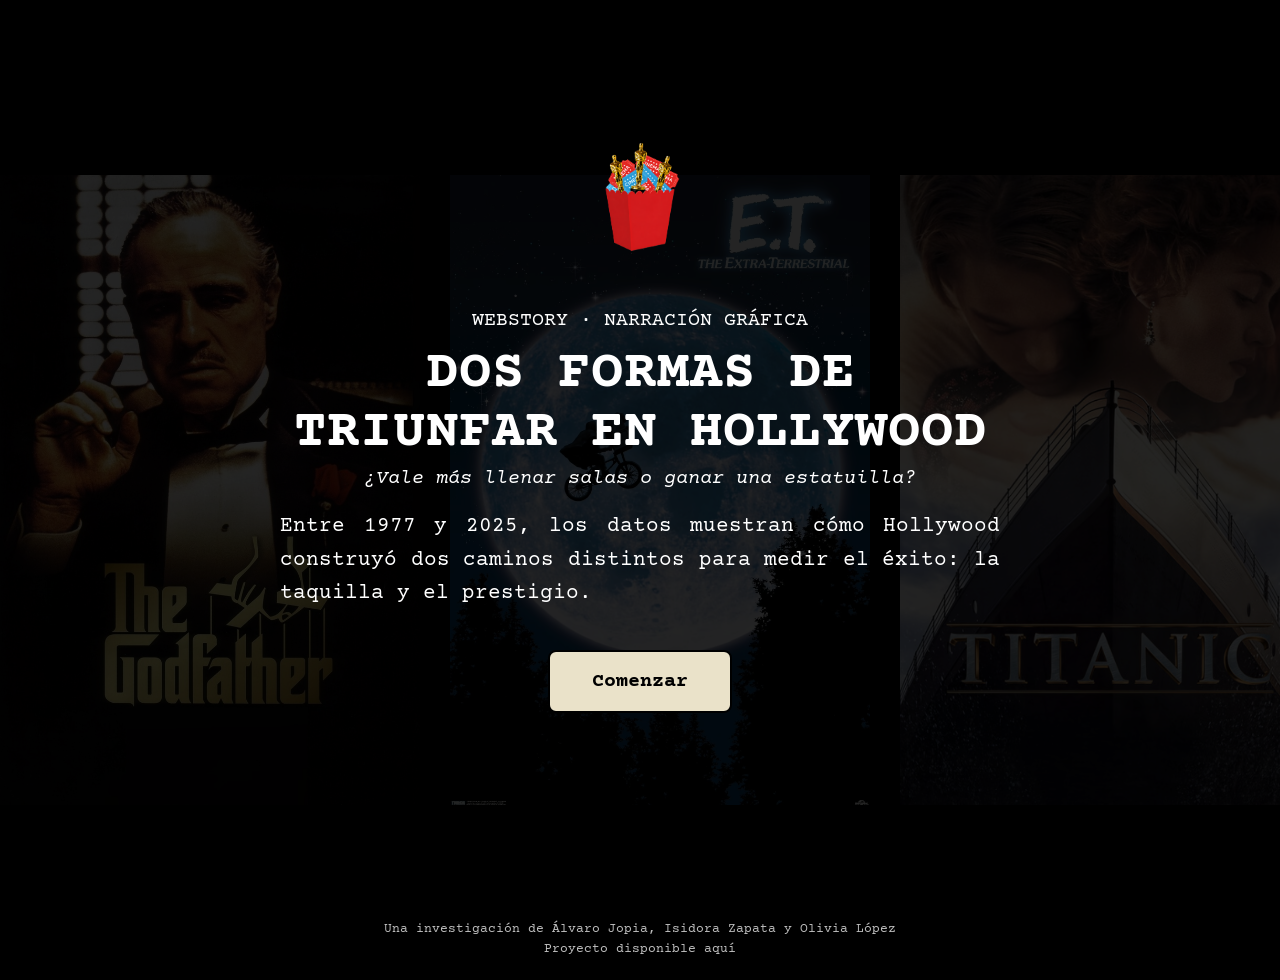
==== docs/index.html @ 3c66af48 "Pull Portada 1" ====
<!DOCTYPE html>
<html lang="es">

<head>
    <meta charset="UTF-8">
    <meta name="author" content="Álvaro Jopia, Isidora Zapata y Olivia López">
    <meta name="description" content="Webstory sobre las dos formas de triunfar en Hollywood: la taquilla y el prestigio.">
    <meta name="viewport" content="width=device-width, initial-scale=1.0">

    <title>Dos formas de triunfar en Hollywood</title>

    <link rel="preconnect" href="https://fonts.googleapis.com">
    <link rel="preconnect" href="https://fonts.gstatic.com" crossorigin>
    <link href="https://fonts.googleapis.com/css2?family=Courier+Prime:wght@400;700&display=swap" rel="stylesheet">

    <link rel="stylesheet" href="style.css">
</head>

<body>

    <header class="portada">

        <div class="fondo-posters">
        <div class="fila-posters">
            <img src="imagenes/poster1.png" alt="">
            <img src="imagenes/poster2.png" alt="">
            <img src="imagenes/poster3.png" alt="">
            <img src="imagenes/poster4.png" alt="">
            <img src="imagenes/poster5.png" alt="">

            <img src="imagenes/poster1.png" alt="">
            <img src="imagenes/poster2.png" alt="">
            <img src="imagenes/poster3.png" alt="">
            <img src="imagenes/poster4.png" alt="">
            <img src="imagenes/poster5.png" alt="">
        </div>
    </div>

    <div class="contenido-portada">

        <img src="imagenes/logo.png" alt="Logo de la webstory" class="logo">

        <p class="categoria">
        WEBSTORY · NARRACIÓN GRÁFICA
        </p>
    
        <h1>Dos formas de <br>
            triunfar en Hollywood</h1>

        <p class="eslogan">
        ¿Vale más llenar salas o ganar una estatuilla?
        </p>

        <p class="bajada">
        Entre 1977 y 2025, los datos muestran cómo Hollywood construyó dos caminos distintos para medir el éxito: la taquilla y el prestigio.
        </p>

        <a href="historia.html" class="ticket-boton">
        Comenzar
        </a>

    </div>

    <footer class="footer-portada">

    <p>
        Una investigación de Álvaro Jopia, Isidora Zapata y Olivia López
    </p>

     <p>
        <a href="https://github.com/Isizapata/Repo_Proyecto_Equipo-cine" target="_blank">
            Proyecto disponible aquí
        </a>
    </p>

    </footer>
    </header>

    <script src="script.js"></script>
</body>

</html>
---- docs/style.css ----
html {
    scroll-behavior: smooth;
}

body {
    margin: 0;
    font-family: "Courier Prime", monospace;
    background-color: #000000;
    color: #000000;
}

.portada {
    min-height: 100vh;
    padding: 40px;
    background-color: #000000;
    position: relative;
    overflow: hidden;

    display: flex;
    flex-direction: column;
    justify-content: center;
    align-items: center;
    text-align: center;
}

.fondo-posters {
    position: absolute;
    top: 0;
    left: 0;

    width: 100%;
    height: 100%;

    overflow: hidden;
    z-index: 1;
}

.fila-posters {
    display: flex;
    gap: 30px;

    width: max-content;
    height: 100%;

    align-items: center;

    animation: moverPosters 45s linear infinite;
}

.fila-posters img {
    height: 70vh;
    width: auto;

    opacity: 0.22;
    filter: brightness(0.65);
}

.contenido-portada {
    position: relative;
    z-index: 2;

    max-width: 900px;
    padding: 40px;

    color: #ffffff;
}

@keyframes moverPosters {
    from {
        transform: translateX(0);
    }

    to {
        transform: translateX(-50%);
    }
}

.logo {
    width: 100px;
    margin-bottom: 20px;
    margin-top: -1000px;

}

.categoria {
    max-width: 720px;
    text-align: center;
    font-size: 20px;
    line-height: 1.6;
    margin-bottom: 0px;
}
h1 {
    max-width: 900px;
    margin: 0;
    font-size: 54px;
    line-height: 1.1;
    letter-spacing: 1px;
    color: #ffffff;
    text-transform: uppercase;
    margin-bottom: 0px;
    margin-top: 8px;


}

.eslogan {
    font-size: 20px;
    font-style: italic;
    margin-top: 3px;
    margin-bottom: 18px;
}

.bajada {
    max-width: 720px;
    text-align: justify;
    font-size: 1.3rem;
    line-height: 1.6;
    margin-bottom: 35px;
}

.ticket-boton {
    display: inline-block;
    margin-top: 5px;
    padding: 18px 42px;
    background-color: #eae2c9;
    color: #000000;
    border: 2px solid #000000;
    text-decoration: none;
    font-weight: bold;
    font-size: 20px;
    border-radius: 8px;
}

.ticket-boton:hover {
    background-color: #C80000;
    color: #FFFFFF;
}

.seccion-intro {
    min-height: 100vh;
    padding: 80px 20%;
    background-color: #FFFFFF;
}

.seccion-intro h2 {
    font-size: 42px;
    color: #271596;
}

.seccion-intro p {
    font-size: 20px;
    line-height: 1.7;
}

.footer-portada {
    position: absolute;
    bottom: 20px;

    width: 100%;

    text-align: center;

    color: rgba(255,255,255,0.75);

    font-size: 13px;
    line-height: 1.4;

    z-index: 2;
}

.footer-portada p {
    margin: 2px 0;
}

.footer-portada a {
    color: rgba(255,255,255,0.75);
    text-decoration: none;
}

.footer-portada a:hover {
    color: #D4A709;
    text-decoration: underline;
}
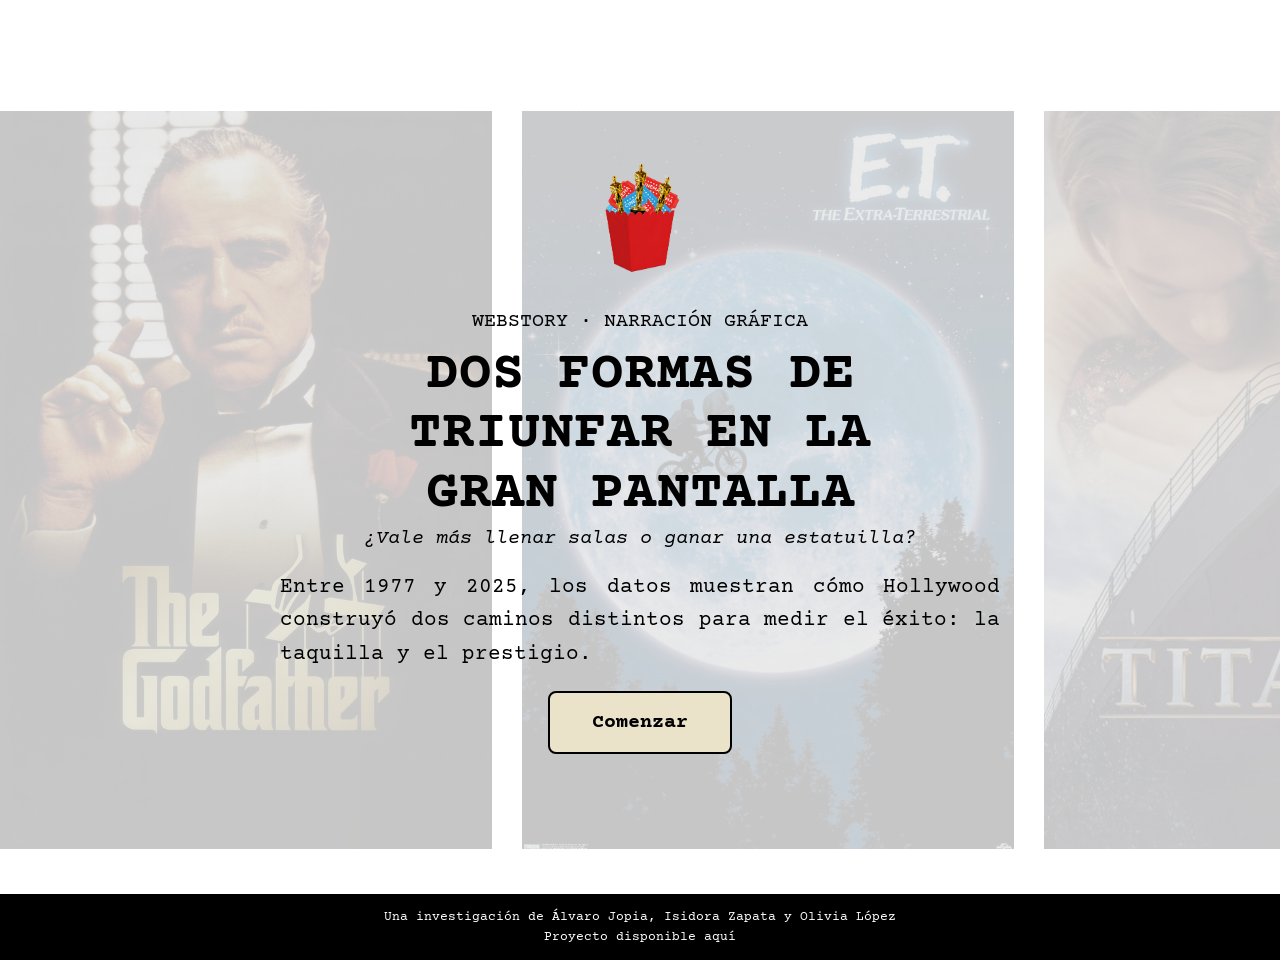
==== commit fcbf5c91: "COMMIT AVANCE JOPIA" ====
--- a/docs/index.html
+++ b/docs/index.html
@@ -4,10 +4,10 @@
 <head>
     <meta charset="UTF-8">
     <meta name="author" content="Álvaro Jopia, Isidora Zapata y Olivia López">
-    <meta name="description" content="Webstory sobre las dos formas de triunfar en Hollywood: la taquilla y el prestigio.">
+    <meta name="description" content="Webstory sobre las dos formas de triunfar en la gran pantalla: la taquilla y el prestigio.">
     <meta name="viewport" content="width=device-width, initial-scale=1.0">
 
-    <title>Dos formas de triunfar en Hollywood</title>
+    <title>Dos formas de triunfar en la gran pantalla</title>
 
     <link rel="preconnect" href="https://fonts.googleapis.com">
     <link rel="preconnect" href="https://fonts.gstatic.com" crossorigin>
@@ -17,7 +17,6 @@
 </head>
 
 <body>
-
     <header class="portada">
 
         <div class="fondo-posters">
@@ -45,7 +44,8 @@
         </p>
     
         <h1>Dos formas de <br>
-            triunfar en Hollywood</h1>
+            triunfar en la <br>
+            gran pantalla</h1>
 
         <p class="eslogan">
         ¿Vale más llenar salas o ganar una estatuilla?
--- a/docs/style.css
+++ b/docs/style.css
@@ -5,14 +5,14 @@
 body {
     margin: 0;
     font-family: "Courier Prime", monospace;
-    background-color: #000000;
+    background-color: #ffffff;
     color: #000000;
 }
 
 .portada {
     min-height: 100vh;
-    padding: 40px;
-    background-color: #000000;
+    padding: 30px;
+    background-color: #ffffff;
     position: relative;
     overflow: hidden;
 
@@ -48,7 +48,7 @@
 }
 
 .fila-posters img {
-    height: 70vh;
+    height: 82vh;
     width: auto;
 
     opacity: 0.22;
@@ -76,21 +76,37 @@
 }
 
 .logo {
-    width: 100px;
-    margin-bottom: 20px;
-    margin-top: -1000px;
-
+    max-width: 100px;
+    text-align: center;
+    font-size: 20px;
+    line-height: 1.6;
+    margin-bottom: 0px;
+    margin-top: -50px;
 }
-
 .categoria {
     max-width: 720px;
     text-align: center;
     font-size: 20px;
     line-height: 1.6;
     margin-bottom: 0px;
+    color: #000000
 }
+
 h1 {
     max-width: 900px;
+    margin: 0;
+    font-size: 54px;
+    line-height: 1.1;
+    letter-spacing: 1px;
+    color: #000000;
+    text-transform: uppercase;
+    margin-bottom: 0px;
+    margin-top: 8px;
+
+}
+
+h2 {
+  max-width: 900px;
     margin: 0;
     font-size: 54px;
     line-height: 1.1;
@@ -98,9 +114,7 @@
     color: #ffffff;
     text-transform: uppercase;
     margin-bottom: 0px;
-    margin-top: 8px;
-
-
+    margin-top: 8px;  
 }
 
 .eslogan {
@@ -108,6 +122,7 @@
     font-style: italic;
     margin-top: 3px;
     margin-bottom: 18px;
+    color: #000000
 }
 
 .bajada {
@@ -116,11 +131,12 @@
     font-size: 1.3rem;
     line-height: 1.6;
     margin-bottom: 35px;
+    color: #000000
 }
 
 .ticket-boton {
     display: inline-block;
-    margin-top: 5px;
+    margin-top: -15px;
     padding: 18px 42px;
     background-color: #eae2c9;
     color: #000000;
@@ -154,17 +170,15 @@
 
 .footer-portada {
     position: absolute;
-    bottom: 20px;
-
+    bottom: 0;
+    left: 0;
     width: 100%;
-
+    padding: 12px 0;
     text-align: center;
-
-    color: rgba(255,255,255,0.75);
-
+    background-color: #000000;
+    color: #ffffff;
     font-size: 13px;
     line-height: 1.4;
-
     z-index: 2;
 }
 
@@ -173,11 +187,11 @@
 }
 
 .footer-portada a {
-    color: rgba(255,255,255,0.75);
+    color: #ffffff;
     text-decoration: none;
 }
 
 .footer-portada a:hover {
-    color: #D4A709;
+    color: #ffffff;
     text-decoration: underline;
 }
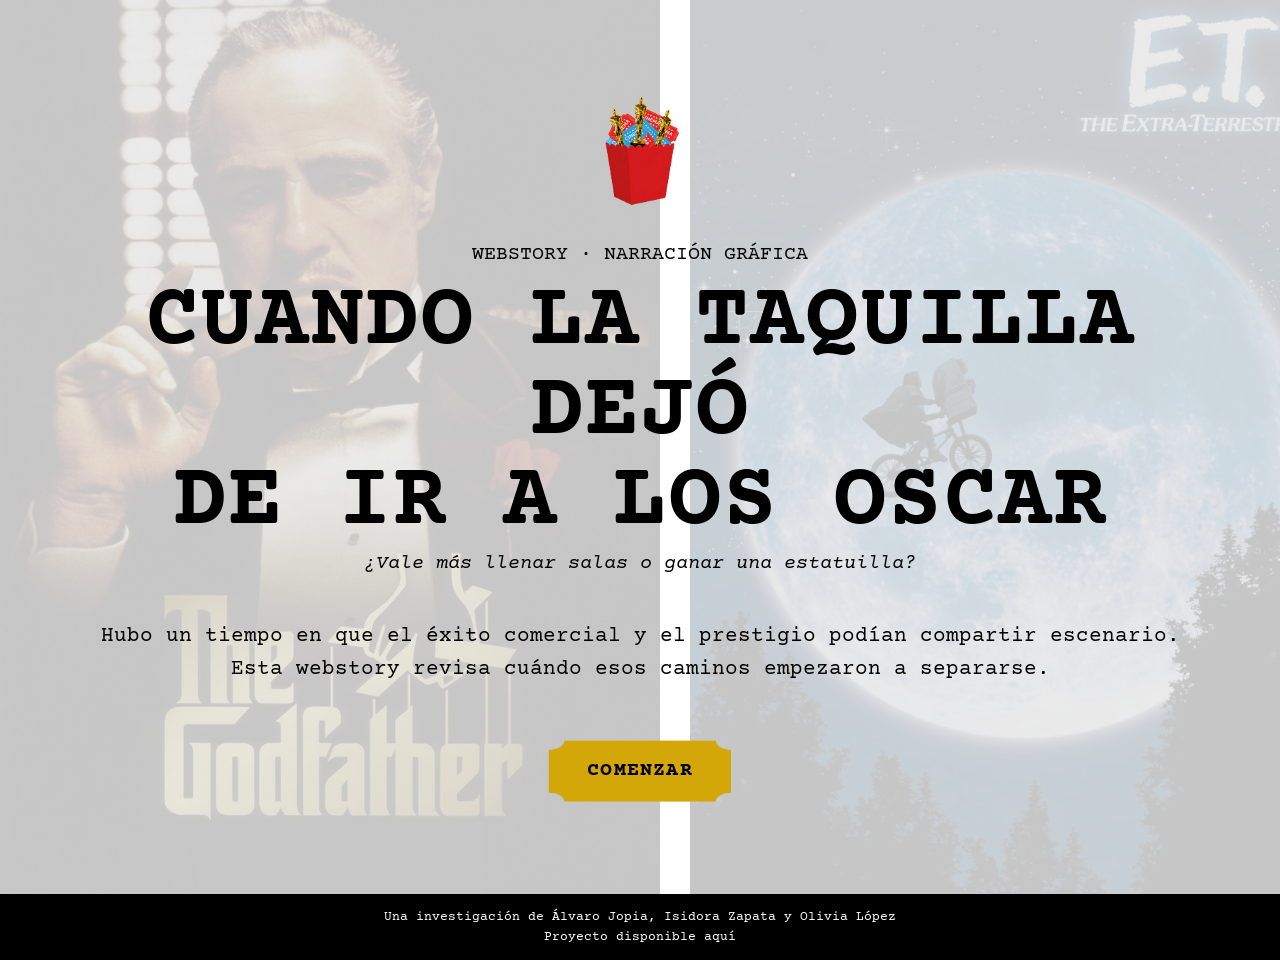
==== commit 54975b3f: "COMMIT  1626" ====
--- a/docs/index.html
+++ b/docs/index.html
@@ -43,20 +43,20 @@
         WEBSTORY · NARRACIÓN GRÁFICA
         </p>
     
-        <h1>Dos formas de <br>
-            triunfar en la <br>
-            gran pantalla</h1>
+        <h1>Cuando la taquilla dejó <br>
+            de ir a los Oscar</h1>
 
         <p class="eslogan">
         ¿Vale más llenar salas o ganar una estatuilla?
         </p>
 
         <p class="bajada">
-        Entre 1977 y 2025, los datos muestran cómo Hollywood construyó dos caminos distintos para medir el éxito: la taquilla y el prestigio.
+        Hubo un tiempo en que el éxito comercial y el prestigio podían compartir escenario.<br>
+        Esta webstory revisa cuándo esos caminos empezaron a separarse.
         </p>
 
-        <a href="historia.html" class="ticket-boton">
-        Comenzar
+        <a href="historia.html" class="ticket-boton-index">
+        <span>Comenzar</span>
         </a>
 
     </div>
--- a/docs/style.css
+++ b/docs/style.css
@@ -44,11 +44,11 @@
 
     align-items: center;
 
-    animation: moverPosters 45s linear infinite;
+    animation: moverPosters 35s linear infinite;
 }
 
 .fila-posters img {
-    height: 82vh;
+    height: 110vh;
     width: auto;
 
     opacity: 0.22;
@@ -59,7 +59,7 @@
     position: relative;
     z-index: 2;
 
-    max-width: 900px;
+    max-width: 1600px;
     padding: 40px;
 
     color: #ffffff;
@@ -84,7 +84,7 @@
     margin-top: -50px;
 }
 .categoria {
-    max-width: 720px;
+    max-width: 1600px;
     text-align: center;
     font-size: 20px;
     line-height: 1.6;
@@ -93,10 +93,10 @@
 }
 
 h1 {
-    max-width: 900px;
+    max-width: 1600px;
     margin: 0;
-    font-size: 54px;
-    line-height: 1.1;
+    font-size: 90px;
+    line-height: 1;
     letter-spacing: 1px;
     color: #000000;
     text-transform: uppercase;
@@ -125,31 +125,62 @@
     color: #000000
 }
 
+
 .bajada {
-    max-width: 720px;
-    text-align: justify;
+    max-width: 1200px;
+    text-align: center;
     font-size: 1.3rem;
     line-height: 1.6;
+    margin-top: 45px;
     margin-bottom: 35px;
     color: #000000
 }
 
-.ticket-boton {
-    display: inline-block;
-    margin-top: -15px;
-    padding: 18px 42px;
-    background-color: #eae2c9;
+
+.ticket-boton-index {
+    display: inline-grid;
+    place-items: center;
+
+    width: 200px;
+    height: 100px;
+
+    background-image: url("imagenes/recursos/ticket-boton-dorado.png");
+    background-repeat: no-repeat;
+    background-size: 100% auto;
+    background-position: center center;
+
+    border: none;
+    background-color: transparent;
+
+    font-family: "Courier Prime", monospace;
+    font-size: 20px;
+    line-height: 1.1;
+    font-weight: 700;
+    letter-spacing: 1.2px;
+    text-transform: uppercase;
+    text-align: center;
+    text-decoration: none;
+
     color: #000000;
-    border: 2px solid #000000;
-    text-decoration: none;
-    font-weight: bold;
-    font-size: 20px;
-    border-radius: 8px;
-}
-
-.ticket-boton:hover {
-    background-color: #C80000;
-    color: #FFFFFF;
+
+    cursor: pointer;
+
+    transition:
+        transform 0.25s ease,
+        filter 0.25s ease;
+}
+
+.ticket-boton-index span {
+    position: relative;
+    z-index: 2;
+
+    display: block;
+    max-width: 260px;
+}
+
+.ticket-boton-index:hover {
+    transform: scale(1.04) rotate(-1deg);
+    filter: brightness(1.08);
 }
 
 .seccion-intro {
@@ -167,6 +198,7 @@
     font-size: 20px;
     line-height: 1.7;
 }
+
 
 .footer-portada {
     position: absolute;
@@ -194,4 +226,4 @@
 .footer-portada a:hover {
     color: #ffffff;
     text-decoration: underline;
-}+}
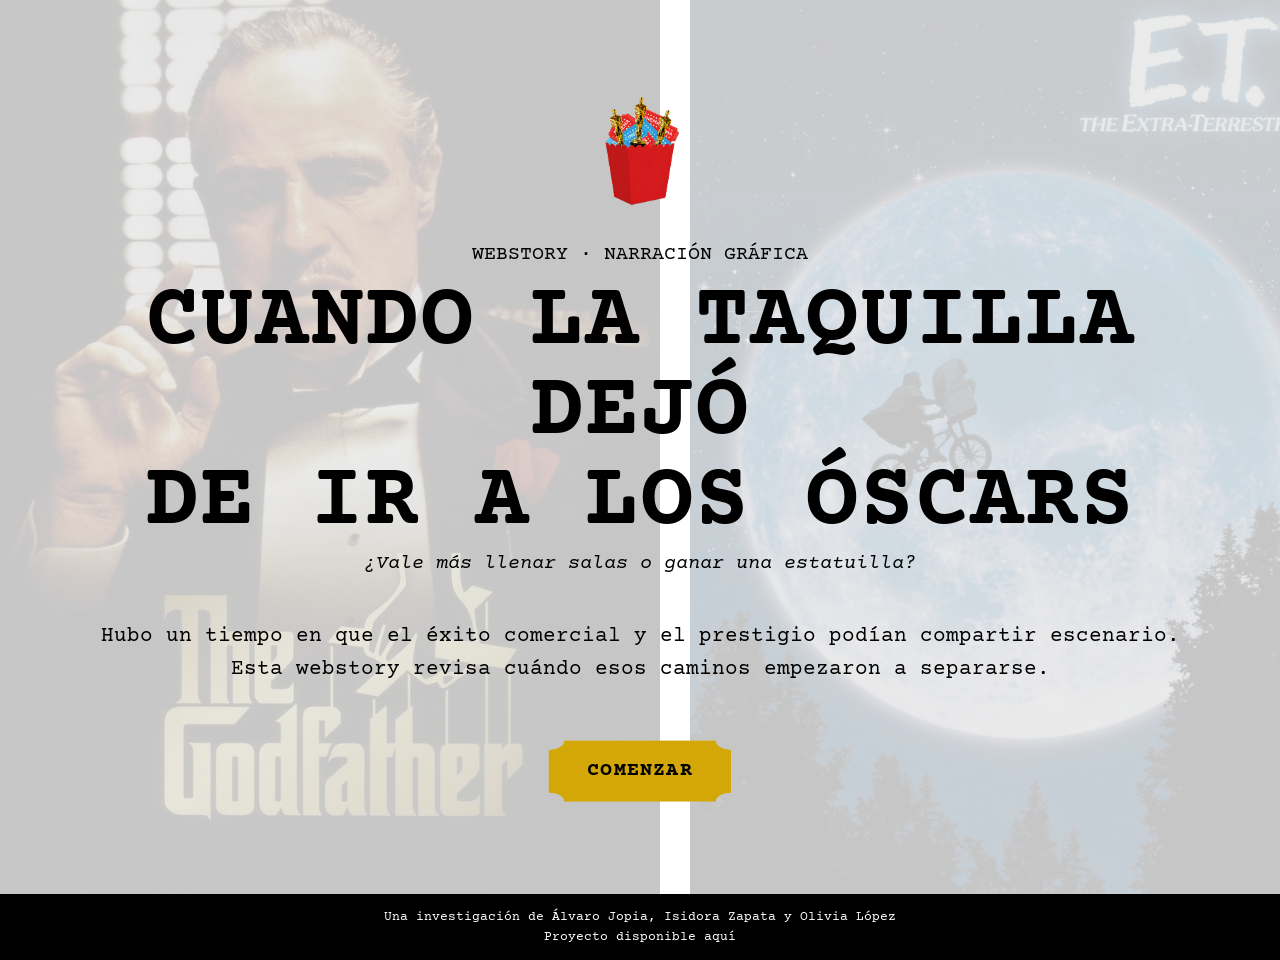
==== commit 7372d3e2: "CONSTRUCCIÓN COMMIT" ====
--- a/docs/index.html
+++ b/docs/index.html
@@ -4,10 +4,12 @@
 <head>
     <meta charset="UTF-8">
     <meta name="author" content="Álvaro Jopia, Isidora Zapata y Olivia López">
-    <meta name="description" content="Webstory sobre las dos formas de triunfar en la gran pantalla: la taquilla y el prestigio.">
+    <meta name="description" content="Webstory sobre la distancia creciente entre taquilla y Oscar, y sobre cómo Hollywood separó el éxito comercial del prestigio cinematográfico.">
     <meta name="viewport" content="width=device-width, initial-scale=1.0">
 
-    <title>Dos formas de triunfar en la gran pantalla</title>
+    <title>Cuando la taquilla dejó de ir a los Oscar</title>
+
+    <link rel="icon" type="image/png" href="imagenes/logo.png">
 
     <link rel="preconnect" href="https://fonts.googleapis.com">
     <link rel="preconnect" href="https://fonts.gstatic.com" crossorigin>
@@ -44,7 +46,7 @@
         </p>
     
         <h1>Cuando la taquilla dejó <br>
-            de ir a los Oscar</h1>
+            de ir a los Óscars</h1>
 
         <p class="eslogan">
         ¿Vale más llenar salas o ganar una estatuilla?
